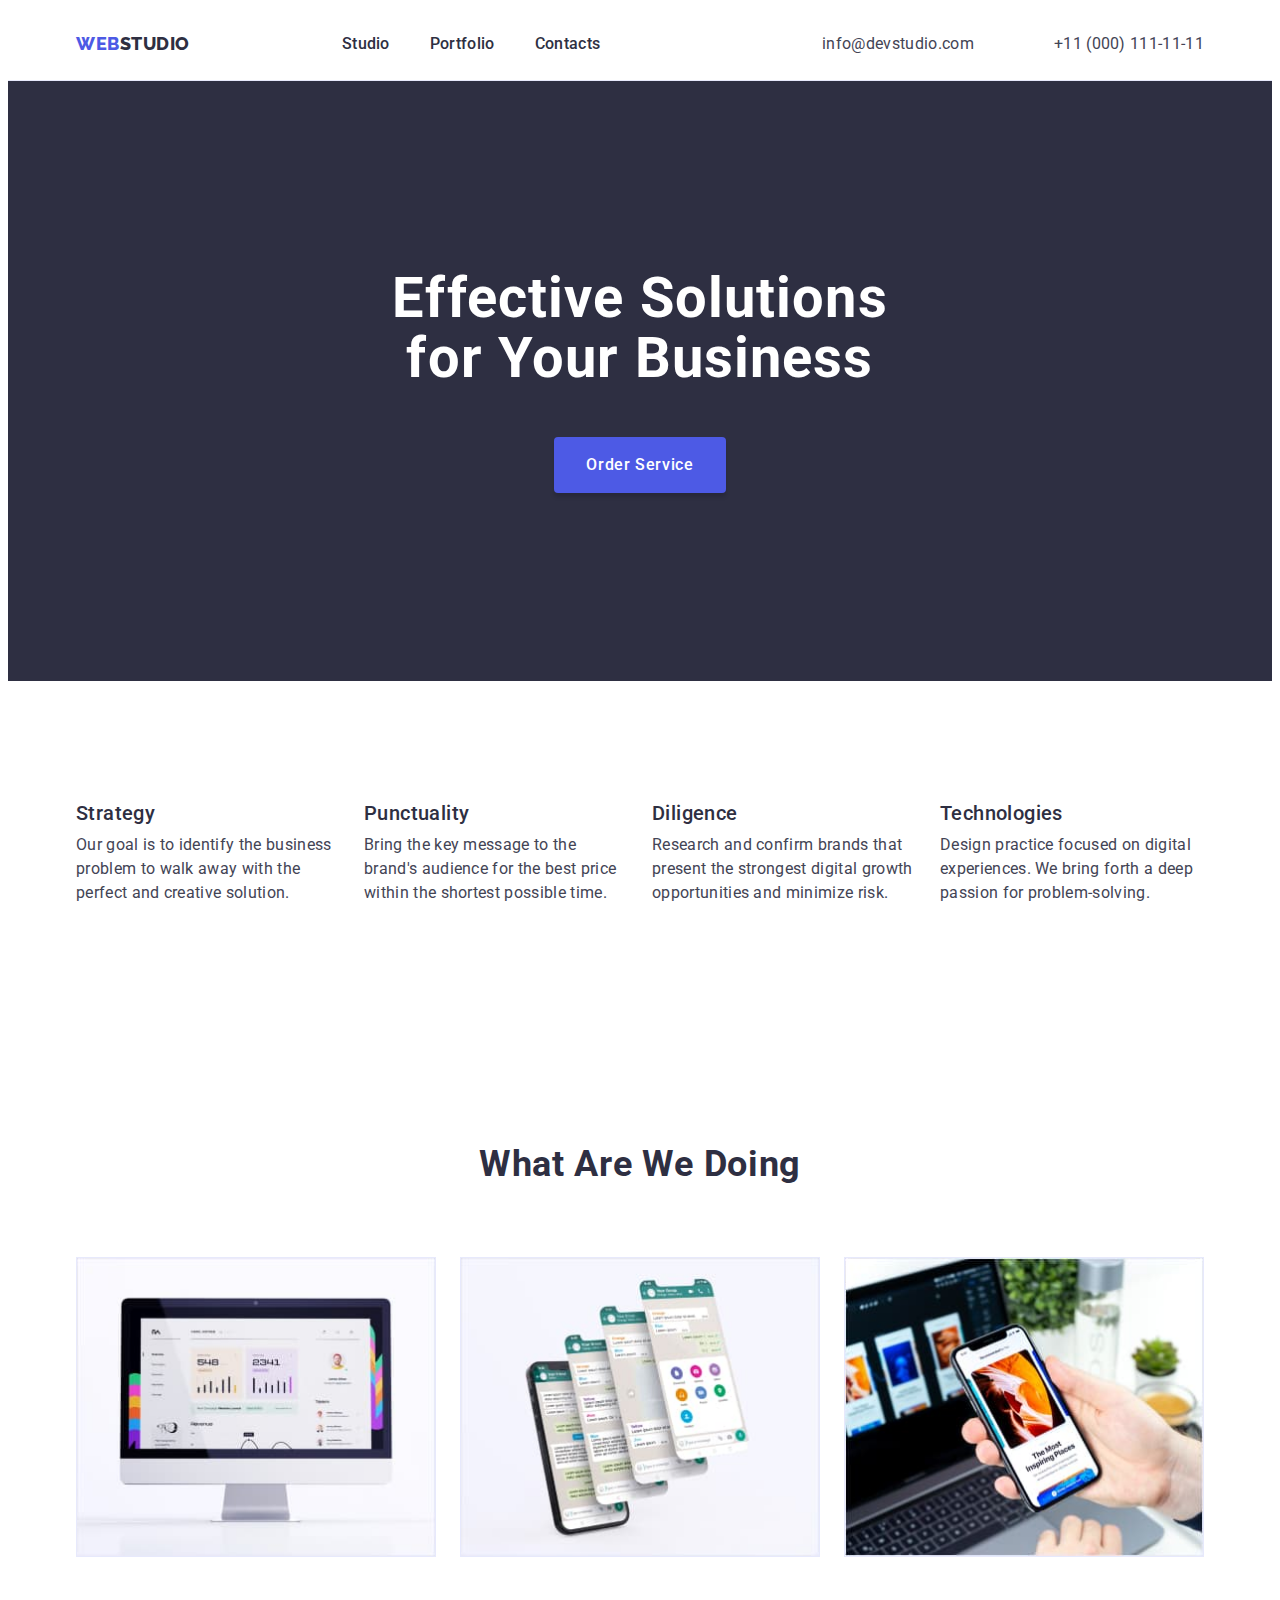
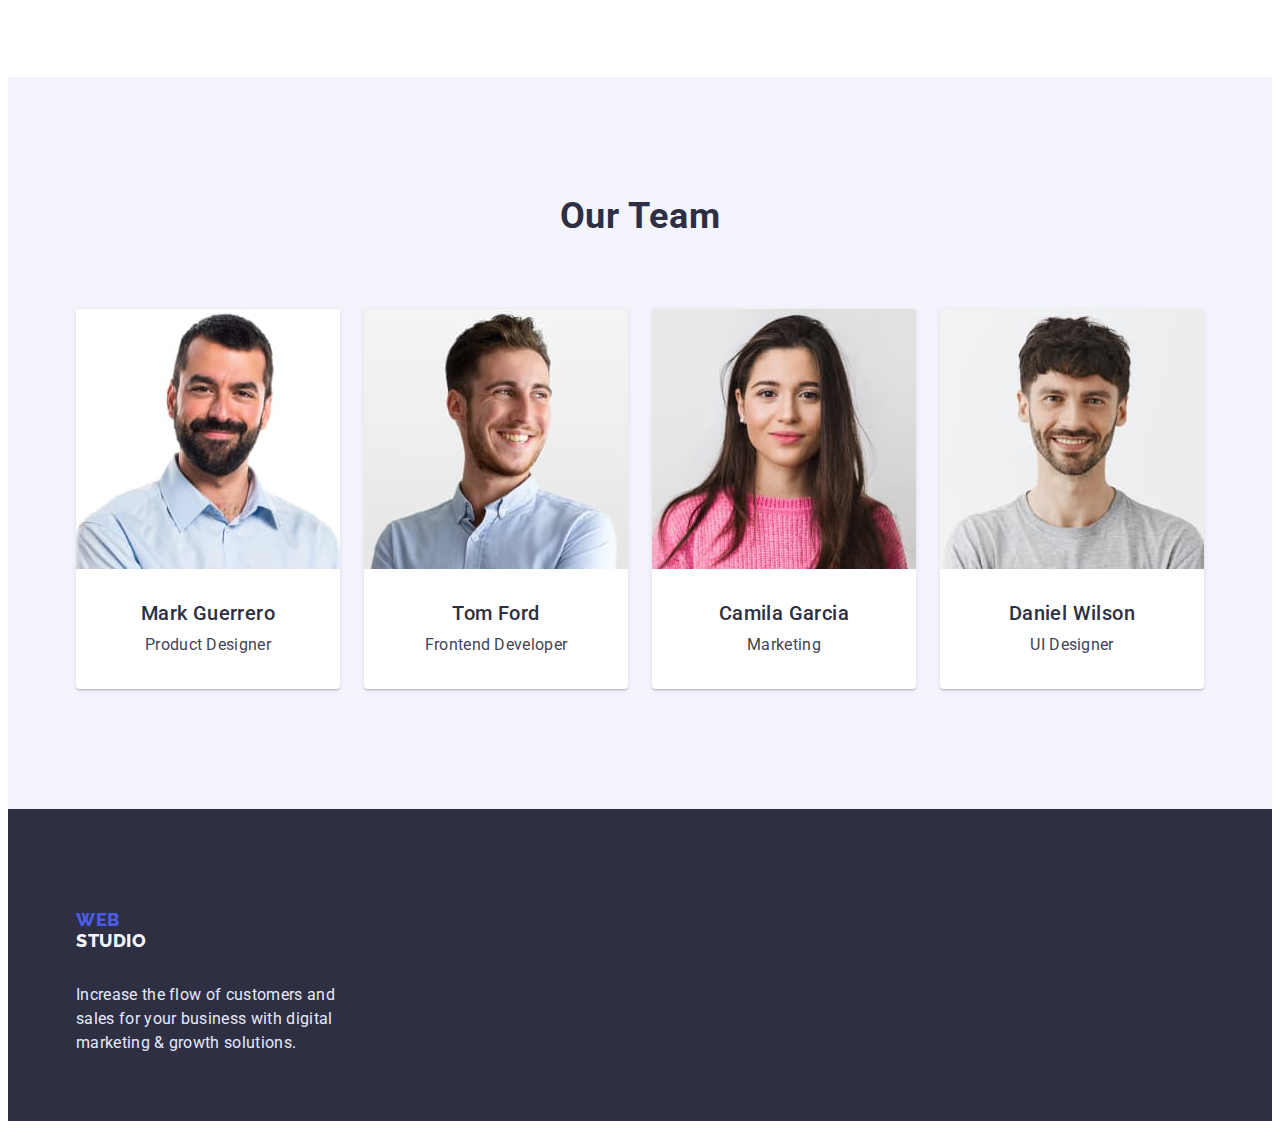
==== index.html @ e3ccdee2 "Add files via upload" ====
<!DOCTYPE html>
<html lang="en">
  <head>
    <meta charset="UTF-8" />
    <meta http-equiv="X-UA-Compatible" content="IE=edge" />
    <meta name="viewport" content="width=device-width, initial-scale=1.0" />
    <title>WebStudio</title>
    <link rel="preconnect" href="https://fonts.googleapis.com" />
    <link rel="preconnect" href="https://fonts.gstatic.com" crossorigin />
    <link
      href="https://fonts.googleapis.com/css2?family=Roboto:wght@400;500;600;700&display=swap"
      rel="stylesheet"
    />
    <link rel="preconnect" href="https://fonts.googleapis.com" />
    <link rel="preconnect" href="https://fonts.gstatic.com" crossorigin />
    <link
      href="https://fonts.googleapis.com/css2?family=Raleway:wght@800&family=Roboto:wght@400;500;700&display=swap"
      rel="stylesheet"
    />
    <link
      rel="stylesheet"
      href="https://cdnjs.cloudflare.com/ajax/libs/modern-normalize/1.1.0/modern-normalize.min.css"
      integrity="sha512-wpPYUAdjBVSE4KJnH1VR1HeZfpl1ub8YT/NKx4PuQ5NmX2tKuGu6U/JRp5y+Y8XG2tV+wKQpNHVUX03MfMFn9Q=="
      crossorigin="anonymous"
      referrerpolicy="no-referrer"
    />
    <link rel="stylesheet" href="./css/styles.css" />
  </head>

  <body>
    <!-- header -->
    <header class="header">
      <div class="container header-container">
        <nav class="header-navigation">
          <a class="logo link" href="./index.html"
            >WEB <span class="logo-up-studio">Studio</span>
          </a>
          <ul class="header-list list">
            <li class="header-nav-item">
              <a class="header-nav-link link" href="./index.html">Studio</a>
            </li>
            <li class="header-nav-item">
              <a class="header-nav-link link" href="./portfolio.html"
                >Portfolio</a
              >
            </li>
            <li class="header-nav-item">
              <a class="header-nav-link link" href="">Contacts</a>
            </li>
          </ul>
        </nav>

        <address class="header-address">
          <ul class="header-list list">
            <li class="header-adrs-item">
              <a class="header-adrs-link link" href="mailto:info@devstudio.com"
                >info@devstudio.com</a
              >
            </li>
            <li class="header-adrs-item">
              <a class="header-adrs-link link" href="tel:+110001111111"
                >+11 (000) 111-11-11</a
              >
            </li>
          </ul>
        </address>
      </div>
    </header>

    <main>
      <!-- hero image -->
      <section class="hero">
        <div class="container hero-container">
          <h1 class="hero-header">Effective Solutions for Your Business</h1>
          <button class="hero-button" type="button">Order Service</button>
        </div>
      </section>

      <!-- section 1 -->
      <section class="section" id="section-first">
        <div class="first-container container">
          <h2 hidden class="first-head">Section 1</h2>
          <ul class="first-list list">
            <li class="first-item">
              <h3 class="first-header">Strategy</h3>
              <p class="first-par">
                Our goal is to identify the business problem to walk away with
                the perfect and creative solution.
              </p>
            </li>
            <li class="first-item">
              <h3 class="first-header">Punctuality</h3>
              <p class="first-par">
                Bring the key message to the brand's audience for the best price
                within the shortest possible time.
              </p>
            </li>
            <li class="first-item">
              <h3 class="first-header">Diligence</h3>
              <p class="first-par">
                Research and confirm brands that present the strongest digital
                growth opportunities and minimize risk.
              </p>
            </li>
            <li class="first-item">
              <h3 class="first-header">Technologies</h3>
              <p class="first-par">
                Design practice focused on digital experiences. We bring forth a
                deep passion for problem-solving.
              </p>
            </li>
          </ul>
        </div>
      </section>

      <!-- section 2 -->
      <section class="section" id="section-second">
        <div class="container">
          <h2 class="second-head">What are we doing</h2>
          <ul class="second-list list">
            <li class="second-item">
              <img
                class="second-img"
                src="./images/image-3.jpg"
                alt="img-1"
                width="360"
                height="300"
              />
            </li>
            <li class="second-item">
              <img
                class="second-img"
                src="./images/image-2.jpg"
                alt="img-2"
                width="360"
                height="300"
              />
            </li>
            <li class="second-item">
              <img
                class="second-img"
                src="./images/image-1.jpg"
                alt="img-3"
                width="360"
                height="300"
              />
            </li>
          </ul>
        </div>
      </section>

      <!-- section 3 -->
      <section class="section" id="section-third">
        <div class="container">
          <h2 class="third-head">Our Team</h2>
          <ul class="third-list list">
            <li class="third-item">
              <img
                class="third-img"
                src="./images/img-4.jpg"
                alt="Mark Guerrero. Product Designer"
                width="264"
                height="260"
              />
              <div class="third-text">
                <h3 class="third-header">Mark Guerrero</h3>
                <p class="third-par">Product Designer</p>
              </div>
            </li>

            <li class="third-item">
              <img
                class="third-img"
                src="./images/img-3.jpg"
                alt="Tom Ford. Frontend Developer"
                width="264"
                height="260"
              />
              <div class="third-text">
                <h3 class="third-header">Tom Ford</h3>
                <p class="third-par">Frontend Developer</p>
              </div>
            </li>

            <li class="third-item">
              <img
                class="third-img"
                src="./images/img-2.jpg"
                alt="Camila Garcia. Marketing"
                width="264"
                height="260"
              />
              <div class="third-text">
                <h3 class="third-header">Camila Garcia</h3>
                <p class="third-par">Marketing</p>
              </div>
            </li>

            <li class="third-item">
              <img
                class="third-img"
                src="./images/img-1.jpg"
                alt="Daniel Wilson. UI Designer"
                width="264"
                height="260"
              />
              <div class="third-text">
                <h3 class="third-header">Daniel Wilson</h3>
                <p class="third-par">UI Designer</p>
              </div>
            </li>
          </ul>
        </div>
      </section>
    </main>

    <!-- footer -->
    <footer class="footer">
      <div class="footer-div container">
        <a class="logo link footer-logo" href="./index.html"
          >WEB <span class="logo-down-studio">Studio</span>
        </a>
        <p class="footer-par">
          Increase the flow of customers and sales for your business with
          digital marketing & growth solutions.
        </p>
      </div>
    </footer>
  </body>
</html>
---- css/styles.css ----
* {
  box-sizing: border-box;
}

:root {
}

p,
h1,
h2,
h3,
h4,
h5,
h6 {
  margin: 0;
}

ul {
  margin: 0;
  padding-left: 0;
}

button {
  cursor: pointer;
}

address {
  font-style: normal;
}

img {
  display: block;
}

body {
  font-family: "Roboto", sans-serif;
  color: #434455;
  background-color: #ffffff;
}

.container {
  width: 1158px;
  padding-left: 15px;
  padding-right: 15px;
  margin: 0 auto;
}

.section {
  padding-top: 120px;
  padding-bottom: 120px;
}

/* Studio */
/* -------------HEADER------------- */

.header {
  display: flex;
  border-bottom: 1px solid #e7e9fc;
}

.header-navigation {
  display: flex;
  align-items: center;
  margin-right: auto;
}

.header-container {
  display: flex;
  align-items: center;
}

.logo {
  font-family: "Raleway", sans-serif;
  font-style: normal;
  font-weight: 800;
  font-size: 18px;
  line-height: 1.17;
  display: flex;
  align-items: center;
  letter-spacing: 0.03em;
  text-transform: uppercase;
  color: #4d5ae5;
  margin-right: 76px;
}

.logo-up-studio {
  font-family: "Raleway", sans-serif;
  font-style: normal;
  font-weight: 800;
  font-size: 18px;
  line-height: 1.17;
  display: flex;
  align-items: center;
  letter-spacing: 0.03em;
  text-transform: uppercase;
  color: #2e2f42;
  margin-right: 76px;
}

.header-list {
  height: 72px;
  gap: 40px;
  display: flex;
  align-items: center;
}

.list {
  list-style: none;
}

.link {
  text-decoration: none;
}

.header-nav-link {
  font-style: normal;
  font-weight: 500;
  font-size: 16px;
  line-height: 1.5;
  letter-spacing: 0.02em;
  color: #2e2f42;
  padding: 24px 0;
}

.header-nav-link:is(:hover, :focus) {
  font-style: normal;
  font-weight: 500;
  font-size: 16px;
  line-height: 1.5;
  letter-spacing: 0.02em;
  color: #404bbf;
}

.header-address {
  font-style: normal;
}

.header-adrs-item {
  margin-right: 40px;
}

.header-adrs-item:last-child {
  margin-right: 0;
}

.header-adrs-link {
  font-style: normal;
  font-weight: 400;
  font-size: 16px;
  line-height: 1.5;
  letter-spacing: 0.02em;
  color: #434455;
}

.header-adrs-link:is(:hover, :focus) {
  font-style: normal;
  font-weight: 400;
  font-size: 16px;
  line-height: 1.5;
  letter-spacing: 0.02em;
  color: #404bbf;
}

/* -----------HERO------------- */

.hero {
  padding: 188px 0;
  background: #2e2f42;
}

.hero-container {
  display: flex;
  flex-direction: column;
  align-items: center;
}

.hero-header {
  font-style: normal;
  max-width: 496px;
  font-size: 56px;
  line-height: 1.07;
  text-align: center;
  letter-spacing: 0.02em;
  color: #ffffff;
  /* margin-bottom: 48px; */
  padding-bottom: 48px;
  /* padding-left: 316px;
  padding-right: 316px; */
}

.hero-button {
  font-family: inherit;
  font-weight: 500;
  font-size: 16px;
  line-height: 1.5;
  min-width: 169px;
  height: 56px;
  padding: 16px 32px;
  margin-left: 478px;
  margin-right: 478px;
  letter-spacing: 0.04em;
  color: #ffffff;
  background: #4d5ae5;
  box-shadow: 0px 4px 4px rgba(0, 0, 0, 0.15);
  border: none;
  border-radius: 4px;
  cursor: pointer;
  display: block;
}

.hero-button:is(:hover, :focus) {
  background-color: #404bbf;
}

/* -----------SECTION 1------------- */

#section-first {
  padding-bottom: 0;
  padding: 120px 0;
}

.first-list {
  display: flex;
  gap: 24px;
}

.first-header {
  font-style: normal;
  font-weight: 500;
  font-size: 20px;
  line-height: 1.2;
  letter-spacing: 0.02em;
  color: #2e2f42;
  margin-bottom: 8px;
}

.first-par {
  width: 264px;
  font-size: 16px;
  line-height: 1.5;
  letter-spacing: 0.02em;
  color: #434455;
}

/* -----------SECTION 2------------- */

#section-second {
  padding-bottom: 120;
}

.second-head {
  font-style: normal;
  font-size: 36px;
  line-height: 1.11;
  text-align: center;
  letter-spacing: 0.02em;
  text-transform: capitalize;
  color: #2e2f42;
  margin-bottom: 72px;
}

.second-list {
  display: flex;
  gap: 24px;
}

.second-item {
  width: calc((100% - 48px) / 3);
}

.second-img {
  padding: 0px;
  border: 1px solid #e7e9fc;
}

/* -----------SECTION 3------------- */

#section-third {
  background: #f4f4fd;
  padding-top: 120px;
}

.third-list {
  display: flex;
  gap: 24px;
}

.third-head {
  font-style: normal;
  font-size: 36px;
  line-height: 1.11;
  text-align: center;
  letter-spacing: 0.02em;
  text-transform: capitalize;
  color: #2e2f42;
  margin-bottom: 72px;
}

.third-item {
  width: calc((100% - 72px) / 4);
  background-color: #ffffff;
  display: flex;
  flex-direction: column;
  align-items: center;
  box-shadow: 0px 1px 6px rgba(46, 47, 66, 0.08),
    0px 1px 1px rgba(46, 47, 66, 0.16), 0px 2px 1px rgba(46, 47, 66, 0.08);
  border-radius: 0px 0px 4px 4px;
}

.third-text {
  width: 232px;
  padding: 32px 16px;
  display: flex;
  flex-direction: column;
}

.third-header {
  font-style: normal;
  font-weight: 500;
  font-size: 20px;
  line-height: 1.2;
  text-align: center;
  letter-spacing: 0.02em;
  color: #2e2f42;
  margin-bottom: 8px;
}

.third-par {
  font-size: 16px;
  line-height: 1.5;
  text-align: center;
  letter-spacing: 0.02em;
  color: #434455;
}

/* -----------FOOTER------------- */

.footer {
  background: #2e2f42;
  height: 312px;
  padding: 100px 0;
  margin: 0 auto;
}

.footer-div {
  height: 112px;
}

.footer-logo {
  display: inline-block;
  margin-bottom: 16px;
}

.logo-down-studio {
  font-family: "Raleway", sans-serif;
  font-style: normal;
  font-weight: 800;
  font-size: 18px;
  line-height: 1.17;
  display: flex;
  align-items: center;
  letter-spacing: 0.03em;
  text-transform: uppercase;
  color: #f4f4fd;
}

.footer-par {
  max-width: 264px;
  font-size: 16px;
  line-height: 1.5;
  letter-spacing: 0.02em;
  color: #e7e9fc;
  margin-top: 16px;
}

/* Portfolio */
/* -----------FILTER------------- */

.filter {
  padding: 96px 0 120px;
}

.filter-list {
  display: flex;
  flex-direction: row;
  margin-bottom: 72px;
  justify-content: center;
  gap: 24px;
}

.filter-item {
  font-family: "Roboto", sans-serif;
  font-style: normal;
  font-weight: 500;
  font-size: 16px;
  line-height: 1.5;
  display: flex;
  align-items: center;
  text-align: center;
  letter-spacing: 0.04em;
  background: #f4f4fd;
  color: #4d5ae5;
  border: 1px solid #e7e9fc;
  border-radius: 4px;
  padding: 12px 24px;
}

.filter-item:is(:hover, :focus) {
  font-family: "Roboto", sans-serif;
  font-style: normal;
  font-weight: 500;
  font-size: 16px;
  line-height: 1.5;
  display: flex;
  align-items: center;
  text-align: center;
  letter-spacing: 0.04em;
  background-color: #404bbf;
  color: #ffffff;
  cursor: pointer;
  border: 1px solid transparent;
}

/* -----------PROJECTS------------- */

.project-list {
  display: flex;
  flex-wrap: wrap;
  margin-top: 72px;
  column-gap: 24px;
  row-gap: 48px;
}

.project-item {
  width: calc((100% - 48px) / 3);
}

.project-div {
  padding: 32px 16px;
  border: 1px solid #e7e9fc;
  border-top: none;
}

.project-head {
  font-style: normal;
  font-weight: 500;
  font-size: 20px;
  line-height: 1.2;
  letter-spacing: 0.02em;
  color: #2e2f42;
  margin-top: 32px;
  margin-bottom: 8px;
}

.project-text {
  font-size: 16px;
  line-height: 1.5;
  letter-spacing: 0.02em;
  color: #434455;
  margin-bottom: 64px;
}

/* пример смены цвета при наведении на елемент
.header-link:hover{
    color: blue;
} 
пример смены цвета при зажимании елемента
.header-link:focus{
    color: blue;
}
это же, но компактнее
.header-link:is(:hover, :focus) {
    color: blue;

У рядкових і рядково-блокових елементів є 
правий або, у разі зображень, нижній проміжок. 
Це не margin або padding, а буквально порожнє 
місце - особливість того, як браузер розташовує 
рядковий контент в рядку.

Проміжок рядкових елементів
Величина цього проміжку визначається розміром 
тексту найближчого предка з явно встановленим 
значенням або, якщо такий предок відсутній, 
використовується розмір шрифту браузера за 
замовчуванням - 16px. Тому у кнопок, посилань, 
спанів, полів введення та інших рядкових 
елементів за замовчуванням буде проміжок 
4px - 1/4 розміру шрифту найближчого предка.
*/
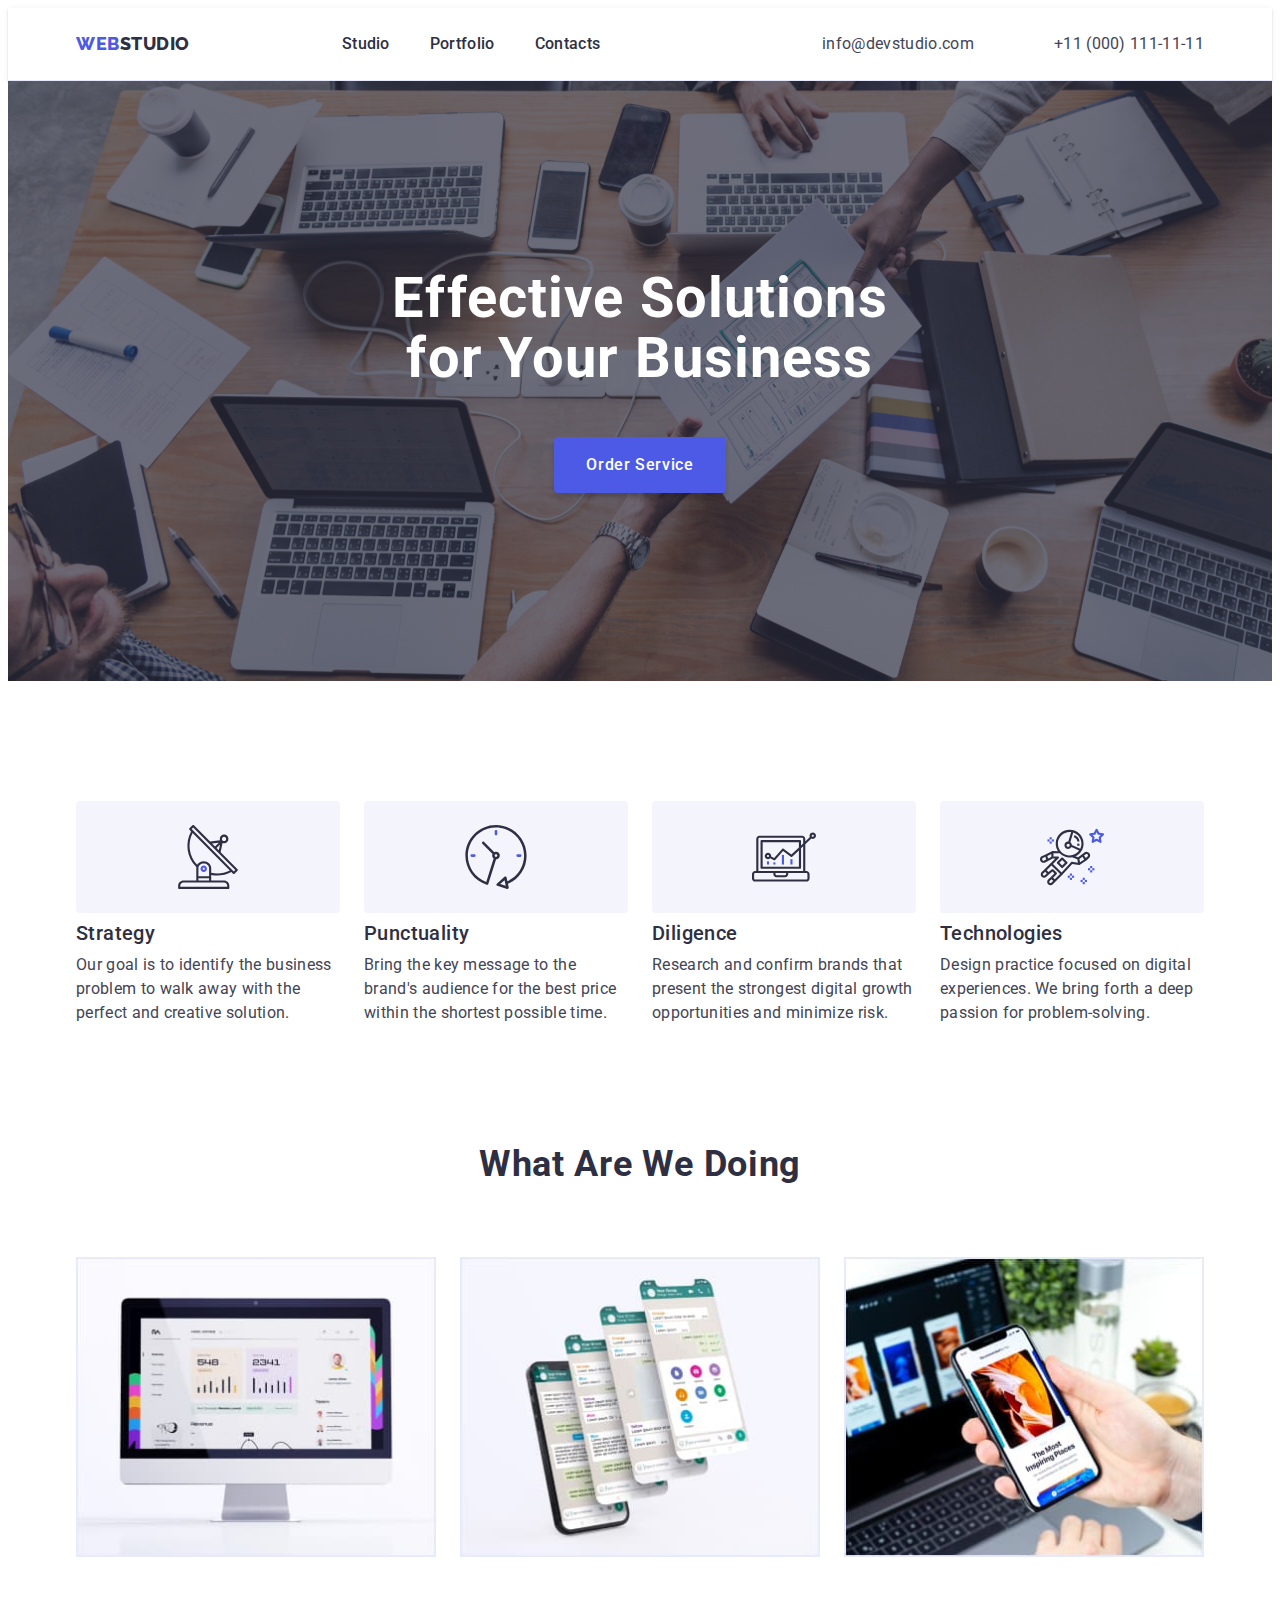
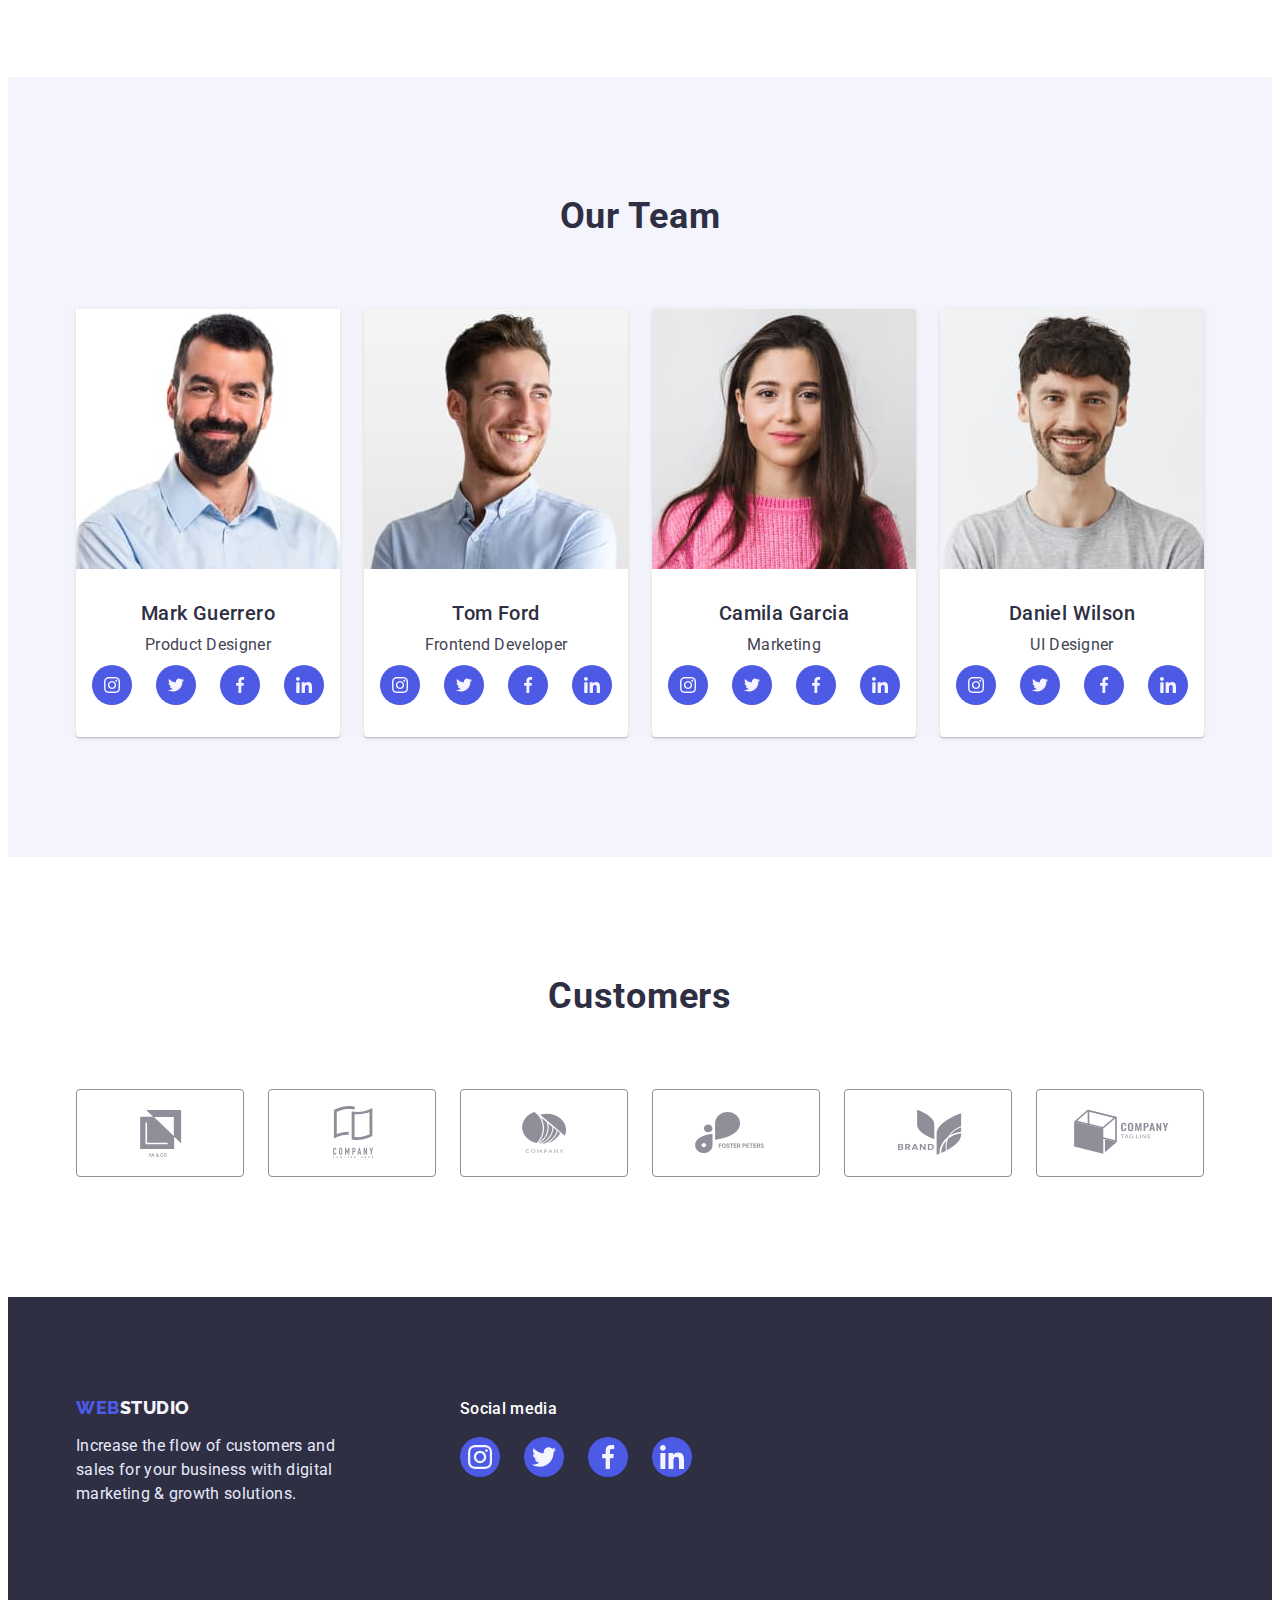
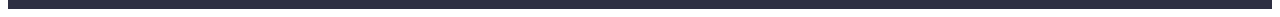
==== commit c1290914: "add icons, update html and css files" ====
--- a/index.html
+++ b/index.html
@@ -69,7 +69,7 @@
 
     <main>
       <!-- hero image -->
-      <section class="hero">
+      <section class="hero hero-dark-bg">
         <div class="container hero-container">
           <h1 class="hero-header">Effective Solutions for Your Business</h1>
           <button class="hero-button" type="button">Order Service</button>
@@ -82,6 +82,7 @@
           <h2 hidden class="first-head">Section 1</h2>
           <ul class="first-list list">
             <li class="first-item">
+              <div class="first-svg svg-item"></div>
               <h3 class="first-header">Strategy</h3>
               <p class="first-par">
                 Our goal is to identify the business problem to walk away with
@@ -89,6 +90,7 @@
               </p>
             </li>
             <li class="first-item">
+              <div class="second-svg svg-item"></div>
               <h3 class="first-header">Punctuality</h3>
               <p class="first-par">
                 Bring the key message to the brand's audience for the best price
@@ -96,6 +98,7 @@
               </p>
             </li>
             <li class="first-item">
+              <div class="third-svg svg-item"></div>
               <h3 class="first-header">Diligence</h3>
               <p class="first-par">
                 Research and confirm brands that present the strongest digital
@@ -103,6 +106,7 @@
               </p>
             </li>
             <li class="first-item">
+              <div class="fourth-svg svg-item"></div>
               <h3 class="first-header">Technologies</h3>
               <p class="first-par">
                 Design practice focused on digital experiences. We bring forth a
@@ -165,6 +169,44 @@
               <div class="third-text">
                 <h3 class="third-header">Mark Guerrero</h3>
                 <p class="third-par">Product Designer</p>
+                <ul class="social-list list">
+                  <li class="social-list-item">
+                    <a href="#" class="social-list-link icon-instagram">
+                      <svg class="social-list-icon">
+                        <use
+                          href="./images/icons/sprite.svg#icon-instagram-2"
+                        ></use>
+                      </svg>
+                    </a>
+                  </li>
+                  <li class="social-list-item">
+                    <a href="#" class="social-list-link icon-twitter">
+                      <svg class="social-list-icon">
+                        <use
+                          href="./images/icons/sprite.svg#icon-twitter-1"
+                        ></use>
+                      </svg>
+                    </a>
+                  </li>
+                  <li class="social-list-item">
+                    <a href="#" class="social-list-link icon-facebook">
+                      <svg class="social-list-icon">
+                        <use
+                          href="./images/icons/sprite.svg#icon-facebook-1"
+                        ></use>
+                      </svg>
+                    </a>
+                  </li>
+                  <li class="social-list-item">
+                    <a href="#" class="social-list-link icon-linkedin">
+                      <svg class="social-list-icon">
+                        <use
+                          href="./images/icons/sprite.svg#icon-linkedin-1"
+                        ></use>
+                      </svg>
+                    </a>
+                  </li>
+                </ul>
               </div>
             </li>
 
@@ -179,6 +221,44 @@
               <div class="third-text">
                 <h3 class="third-header">Tom Ford</h3>
                 <p class="third-par">Frontend Developer</p>
+                <ul class="social-list list">
+                  <li class="social-list-item">
+                    <a href="#" class="social-list-link icon-instagram">
+                      <svg class="social-list-icon">
+                        <use
+                          href="./images/icons/sprite.svg#icon-instagram-2"
+                        ></use>
+                      </svg>
+                    </a>
+                  </li>
+                  <li class="social-list-item">
+                    <a href="#" class="social-list-link icon-twitter">
+                      <svg class="social-list-icon">
+                        <use
+                          href="./images/icons/sprite.svg#icon-twitter-1"
+                        ></use>
+                      </svg>
+                    </a>
+                  </li>
+                  <li class="social-list-item">
+                    <a href="#" class="social-list-link icon-facebook">
+                      <svg class="social-list-icon">
+                        <use
+                          href="./images/icons/sprite.svg#icon-facebook-1"
+                        ></use>
+                      </svg>
+                    </a>
+                  </li>
+                  <li class="social-list-item">
+                    <a href="#" class="social-list-link icon-linkedin">
+                      <svg class="social-list-icon">
+                        <use
+                          href="./images/icons/sprite.svg#icon-linkedin-1"
+                        ></use>
+                      </svg>
+                    </a>
+                  </li>
+                </ul>
               </div>
             </li>
 
@@ -193,6 +273,44 @@
               <div class="third-text">
                 <h3 class="third-header">Camila Garcia</h3>
                 <p class="third-par">Marketing</p>
+                <ul class="social-list list">
+                  <li class="social-list-item">
+                    <a href="#" class="social-list-link icon-instagram">
+                      <svg class="social-list-icon">
+                        <use
+                          href="./images/icons/sprite.svg#icon-instagram-2"
+                        ></use>
+                      </svg>
+                    </a>
+                  </li>
+                  <li class="social-list-item">
+                    <a href="#" class="social-list-link icon-twitter">
+                      <svg class="social-list-icon">
+                        <use
+                          href="./images/icons/sprite.svg#icon-twitter-1"
+                        ></use>
+                      </svg>
+                    </a>
+                  </li>
+                  <li class="social-list-item">
+                    <a href="#" class="social-list-link icon-facebook">
+                      <svg class="social-list-icon">
+                        <use
+                          href="./images/icons/sprite.svg#icon-facebook-1"
+                        ></use>
+                      </svg>
+                    </a>
+                  </li>
+                  <li class="social-list-item">
+                    <a href="#" class="social-list-link icon-linkedin">
+                      <svg class="social-list-icon">
+                        <use
+                          href="./images/icons/sprite.svg#icon-linkedin-1"
+                        ></use>
+                      </svg>
+                    </a>
+                  </li>
+                </ul>
               </div>
             </li>
 
@@ -207,7 +325,114 @@
               <div class="third-text">
                 <h3 class="third-header">Daniel Wilson</h3>
                 <p class="third-par">UI Designer</p>
+                <ul class="social-list list">
+                  <li class="social-list-item">
+                    <a href="#" class="social-list-link icon-instagram">
+                      <svg class="social-list-icon">
+                        <use
+                          href="./images/icons/sprite.svg#icon-instagram-2"
+                        ></use>
+                      </svg>
+                    </a>
+                  </li>
+                  <li class="social-list-item">
+                    <a href="#" class="social-list-link icon-twitter">
+                      <svg class="social-list-icon">
+                        <use
+                          href="./images/icons/sprite.svg#icon-twitter-1"
+                        ></use>
+                      </svg>
+                    </a>
+                  </li>
+                  <li class="social-list-item">
+                    <a href="#" class="social-list-link icon-facebook">
+                      <svg class="social-list-icon">
+                        <use
+                          href="./images/icons/sprite.svg#icon-facebook-1"
+                        ></use>
+                      </svg>
+                    </a>
+                  </li>
+                  <li class="social-list-item">
+                    <a href="#" class="social-list-link icon-linkedin">
+                      <svg class="social-list-icon">
+                        <use
+                          href="./images/icons/sprite.svg#icon-linkedin-1"
+                        ></use>
+                      </svg>
+                    </a>
+                  </li>
+                </ul>
               </div>
+            </li>
+          </ul>
+        </div>
+      </section>
+
+      <!-- section 4 -->
+      <section class="section" id="section-fourth">
+        <div class="container">
+          <h2 class="fourth-head">Customers</h2>
+          <ul class="fourth-list list">
+            <li class="fourth-item">
+              <a href="#" class="fourth-link link">
+                <svg class="fourth-svgs">
+                  <use
+                    class="fourth-logo"
+                    href="./images/icons/sprite2.svg#icon-Client-1"
+                  ></use>
+                </svg>
+              </a>
+            </li>
+            <li class="fourth-item">
+              <a href="#" class="fourth-link link">
+                <svg class="fourth-svgs">
+                  <use
+                    class="fourth-logo"
+                    href="./images/icons/sprite2.svg#icon-Client-2"
+                  ></use>
+                </svg>
+              </a>
+            </li>
+            <li class="fourth-item">
+              <a href="#" class="fourth-link link">
+                <svg class="fourth-svgs">
+                  <use
+                    class="fourth-logo"
+                    href="./images/icons/sprite2.svg#icon-Client-3"
+                  ></use>
+                </svg>
+              </a>
+            </li>
+            <li class="fourth-item">
+              <a href="#" class="fourth-link link">
+                <svg class="fourth-svgs">
+                  <use
+                    class="fourth-logo"
+                    href="./images/icons/sprite2.svg#icon-Client-4"
+                  ></use>
+                </svg>
+              </a>
+            </li>
+            <li class="fourth-item">
+              <a href="#" class="fourth-link link">
+                <svg class="fourth-svgs">
+                  <use
+                    class="fourth-logo"
+                    href="./images/icons/sprite2.svg#icon-Client-5"
+                  ></use>
+                </svg>
+              </a>
+            </li>
+            <li class="fourth-item">
+              <a href="#" class="fourth-link link">
+                <svg class="fourth-svgs">
+                  <use
+                    class="fourth-logo"
+                    href="./images/icons/sprite2.svg#icon-Client-6"
+                  ></use>
+                </svg>
+              </a>
             </li>
           </ul>
         </div>
@@ -216,14 +441,50 @@
 
     <!-- footer -->
     <footer class="footer">
-      <div class="footer-div container">
-        <a class="logo link footer-logo" href="./index.html"
-          >WEB <span class="logo-down-studio">Studio</span>
-        </a>
-        <p class="footer-par">
-          Increase the flow of customers and sales for your business with
-          digital marketing & growth solutions.
-        </p>
+      <div class="footer-container container">
+        <div class="footer-div">
+          <a class="logo link footer-logo" href="./index.html"
+            >WEB <span class="logo-down-studio">Studio</span>
+          </a>
+          <p class="footer-par">
+            Increase the flow of customers and sales for your business with
+            digital marketing & growth solutions.
+          </p>
+        </div>
+
+        <div class="footer-soc">
+          <p class="soc-text">Social media</p>
+          <ul class="social-list list">
+            <li class="social-list-item">
+              <a href="#" class="footer-social-link icon-instagram">
+                <svg class="footer-social-icon">
+                  <use href="./images/icons/sprite.svg#icon-instagram-2"></use>
+                </svg>
+              </a>
+            </li>
+            <li class="social-list-item">
+              <a href="#" class="footer-social-link icon-twitter">
+                <svg class="footer-social-icon">
+                  <use href="./images/icons/sprite.svg#icon-twitter-1"></use>
+                </svg>
+              </a>
+            </li>
+            <li class="social-list-item">
+              <a href="#" class="footer-social-link icon-facebook">
+                <svg class="footer-social-icon">
+                  <use href="./images/icons/sprite.svg#icon-facebook-1"></use>
+                </svg>
+              </a>
+            </li>
+            <li class="social-list-item">
+              <a href="#" class="footer-social-link icon-linkedin">
+                <svg class="footer-social-icon">
+                  <use href="./images/icons/sprite.svg#icon-linkedin-1"></use>
+                </svg>
+              </a>
+            </li>
+          </ul>
+        </div>
       </div>
     </footer>
   </body>
--- a/css/styles.css
+++ b/css/styles.css
@@ -56,6 +56,8 @@
 .header {
   display: flex;
   border-bottom: 1px solid #e7e9fc;
+  box-shadow: 0px 2px 1px rgba(46, 47, 66, 0.08),
+    0px 1px 1px rgba(46, 47, 66, 0.16), 0px 1px 6px rgba(46, 47, 66, 0.08);
 }
 
 .header-navigation {
@@ -165,8 +167,17 @@
 
 .hero {
   padding: 188px 0;
-  background: #2e2f42;
-}
+  background-image: linear-gradient(
+      rgba(46, 47, 66, 0.7),
+      rgba(46, 47, 66, 0.7)
+    ),
+    url("../images/people-office\ 1.jpg");
+  background-size: cover;
+}
+
+/* .hero-dark-bg {
+  background-image: ;
+} */
 
 .hero-container {
   display: flex;
@@ -215,8 +226,44 @@
 /* -----------SECTION 1------------- */
 
 #section-first {
+  padding-top: 120px;
   padding-bottom: 0;
-  padding: 120px 0;
+}
+
+.svg-item {
+  width: 264px;
+  height: 112px;
+  background: #f4f4fd;
+  border-radius: 4px;
+  margin-bottom: 8px;
+}
+
+.first-svg {
+  background-image: url("../images/antenna\ 1.svg");
+  background-repeat: no-repeat;
+  background-position: center center;
+  background-size: 64px 64px;
+}
+
+.second-svg {
+  background-image: url("../images/clock\ 1.svg");
+  background-repeat: no-repeat;
+  background-position: center center;
+  background-size: 64px 64px;
+}
+
+.third-svg {
+  background-image: url("../images/diagram\ 1.svg");
+  background-repeat: no-repeat;
+  background-position: center center;
+  background-size: 64px 64px;
+}
+
+.fourth-svg {
+  background-image: url("../images/astronaut\ 1.svg");
+  background-repeat: no-repeat;
+  background-position: center center;
+  background-size: 64px 64px;
 }
 
 .first-list {
@@ -308,7 +355,7 @@
 }
 
 .third-text {
-  width: 232px;
+  min-width: 232px;
   padding: 32px 16px;
   display: flex;
   flex-direction: column;
@@ -331,6 +378,69 @@
   text-align: center;
   letter-spacing: 0.02em;
   color: #434455;
+  margin-bottom: 8px;
+}
+
+.social-list {
+  height: 40px;
+  display: flex;
+  align-items: center;
+  gap: 24px;
+}
+
+.social-list-link {
+  width: 40px;
+  height: 40px;
+  background: #4d5ae5;
+  padding: 12px;
+  border-radius: 50%;
+  display: inline-block;
+}
+
+.social-list-icon {
+  width: 16px;
+  height: 16px;
+  color: #f4f4fd;
+}
+
+/* ----------SECTION 4----------- */
+
+.fourth-head {
+  font-style: normal;
+  font-size: 36px;
+  line-height: 1.11;
+  text-align: center;
+  letter-spacing: 0.02em;
+  text-transform: capitalize;
+  color: #2e2f42;
+  margin-bottom: 72px;
+}
+
+.fourth-list {
+  display: flex;
+  align-items: center;
+  gap: 24px;
+}
+
+.fourth-item {
+  width: 168px;
+  height: 88px;
+  border: 1px solid #8e8f99;
+  border-radius: 4px;
+  display: flex;
+  justify-content: center;
+  align-items: center;
+}
+
+.fourth-svgs {
+  width: 168px;
+  max-height: 88px;
+}
+
+.fourth-logo {
+  max-width: 104px;
+  min-height: 56px;
+  padding: 16px 32px;
 }
 
 /* -----------FOOTER------------- */
@@ -342,12 +452,15 @@
   margin: 0 auto;
 }
 
+.footer-container {
+  display: flex;
+}
+
 .footer-div {
   height: 112px;
 }
 
 .footer-logo {
-  display: inline-block;
   margin-bottom: 16px;
 }
 
@@ -371,6 +484,36 @@
   letter-spacing: 0.02em;
   color: #e7e9fc;
   margin-top: 16px;
+}
+
+.footer-soc {
+  margin-left: 120px;
+}
+
+.soc-text {
+  font-style: normal;
+  font-weight: 500;
+  font-size: 16px;
+  line-height: 1.5;
+  letter-spacing: 0.02em;
+  color: #ffffff;
+  margin-bottom: 16px;
+}
+
+.footer-social-link {
+  width: 40px;
+  height: 40px;
+  display: flex;
+  align-content: center;
+  background: #4d5ae5;
+  padding: 8px;
+  border-radius: 50%;
+  display: inline-block;
+}
+
+.footer-social-icon {
+  width: 24px;
+  height: 24px;
 }
 
 /* Portfolio */
@@ -435,6 +578,15 @@
   width: calc((100% - 48px) / 3);
 }
 
+.project-link {
+}
+
+.project-item:is(:hover, :focus) {
+  border: 1px solid #f4f4fd;
+  box-shadow: 0px 1px 6px rgba(46, 47, 66, 0.08),
+    0px 1px 1px rgba(46, 47, 66, 0.16), 0px 2px 1px rgba(46, 47, 66, 0.08);
+}
+
 .project-div {
   padding: 32px 16px;
   border: 1px solid #e7e9fc;
@@ -448,7 +600,6 @@
   line-height: 1.2;
   letter-spacing: 0.02em;
   color: #2e2f42;
-  margin-top: 32px;
   margin-bottom: 8px;
 }
 
@@ -457,7 +608,6 @@
   line-height: 1.5;
   letter-spacing: 0.02em;
   color: #434455;
-  margin-bottom: 64px;
 }
 
 /* пример смены цвета при наведении на елемент
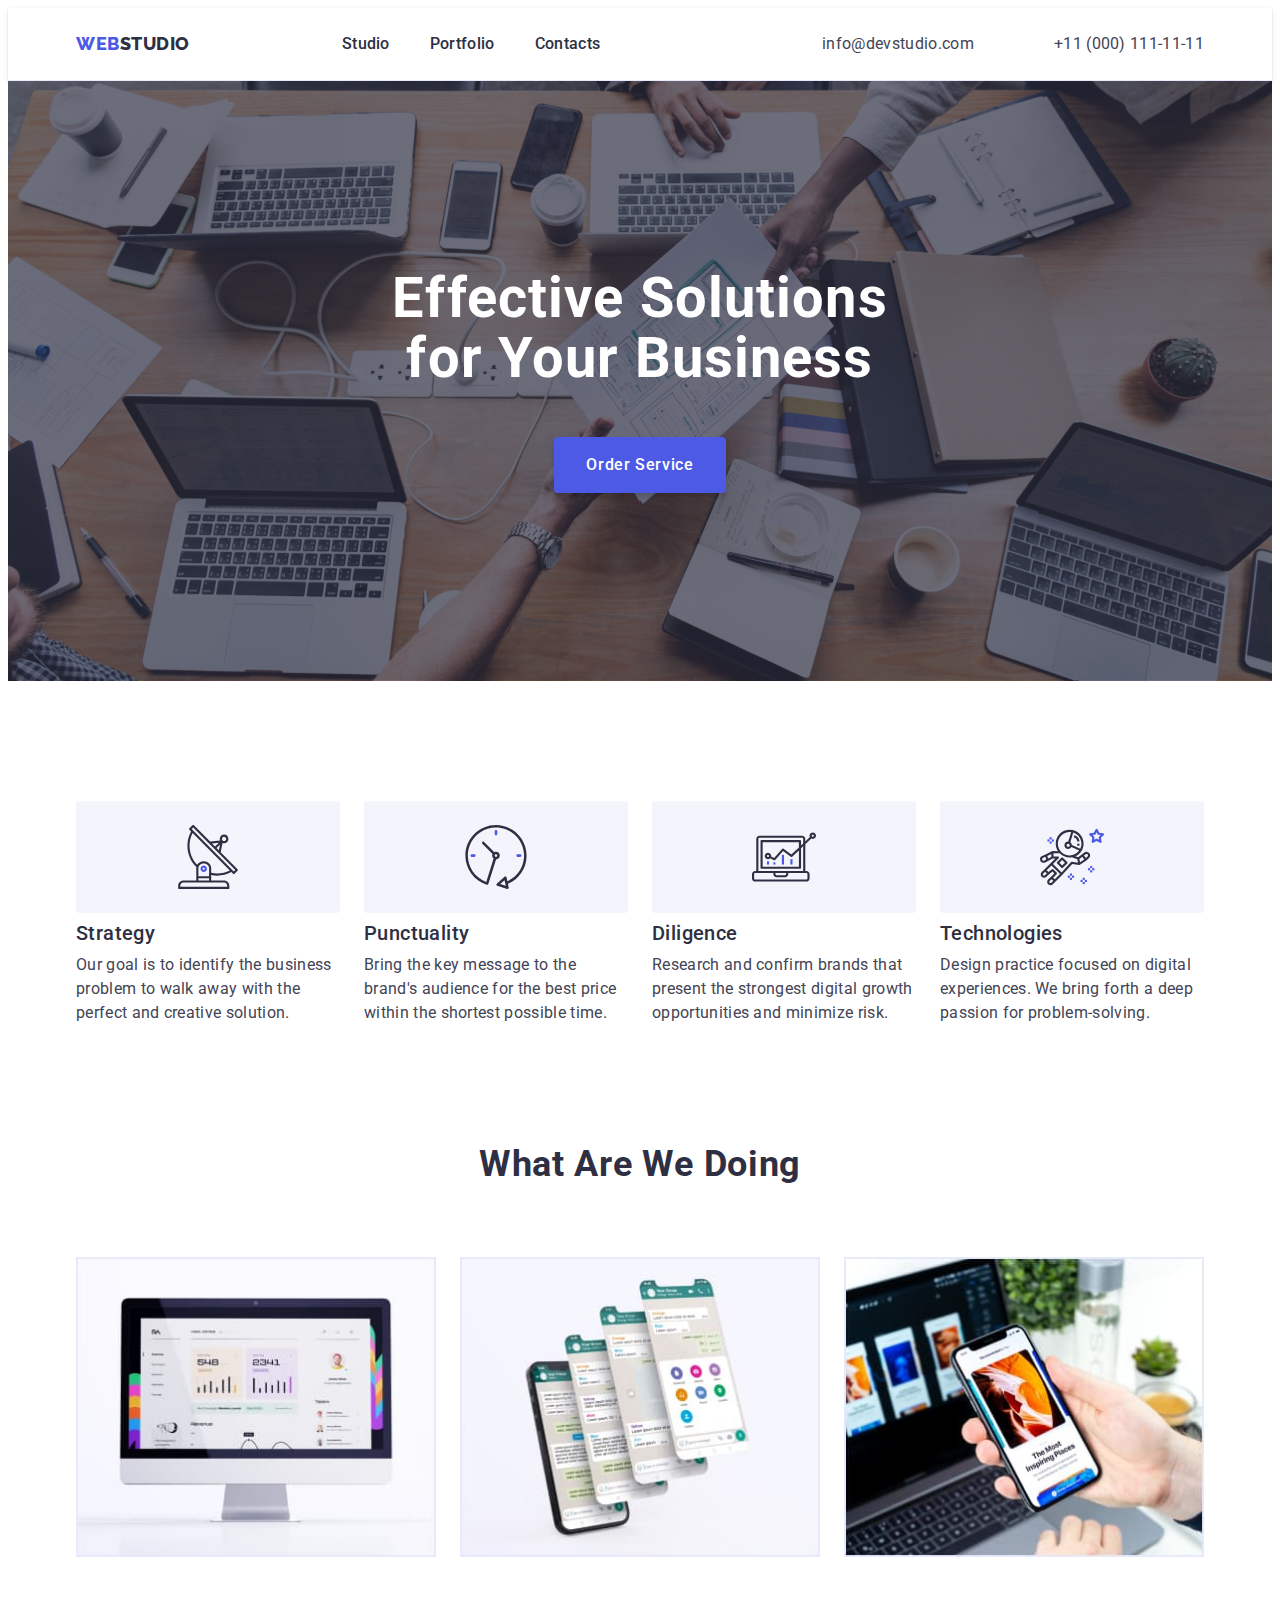
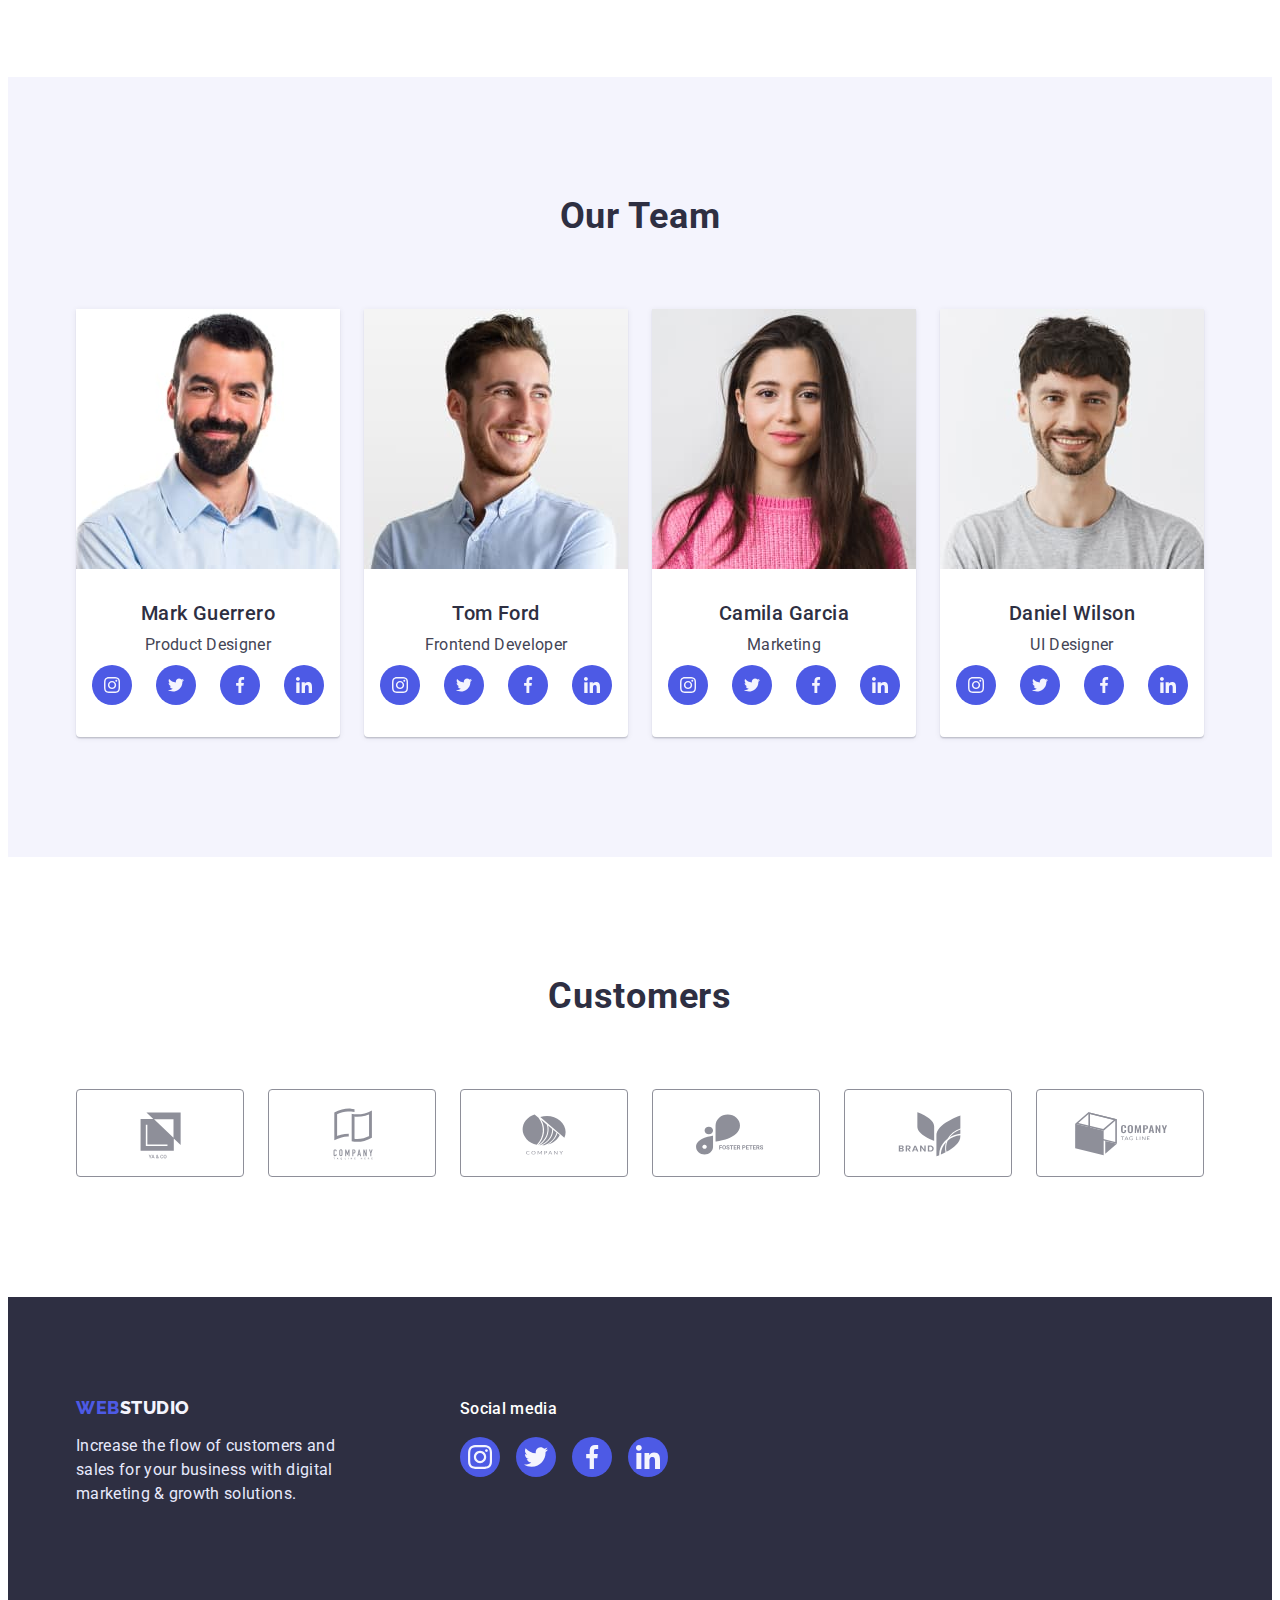
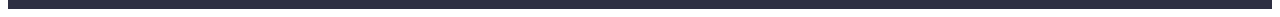
==== commit 565aa74c: "update css files, icons" ====
--- a/index.html
+++ b/index.html
@@ -82,7 +82,11 @@
           <h2 hidden class="first-head">Section 1</h2>
           <ul class="first-list list">
             <li class="first-item">
-              <div class="first-svg svg-item"></div>
+              <div class="first-svg svg-item">
+                <svg width="64px" height="64px">
+                  <use href="./images/icons.svg#icon-antenna-1"></use>
+                </svg>
+              </div>
               <h3 class="first-header">Strategy</h3>
               <p class="first-par">
                 Our goal is to identify the business problem to walk away with
@@ -90,7 +94,11 @@
               </p>
             </li>
             <li class="first-item">
-              <div class="second-svg svg-item"></div>
+              <div class="second-svg svg-item">
+                <svg width="64px" height="64px">
+                  <use href="./images/icons.svg#icon-clock-1"></use>
+                </svg>
+              </div>
               <h3 class="first-header">Punctuality</h3>
               <p class="first-par">
                 Bring the key message to the brand's audience for the best price
@@ -98,7 +106,11 @@
               </p>
             </li>
             <li class="first-item">
-              <div class="third-svg svg-item"></div>
+              <div class="third-svg svg-item">
+                <svg width="64px" height="64px">
+                  <use href="./images/icons.svg#icon-diagram-1"></use>
+                </svg>
+              </div>
               <h3 class="first-header">Diligence</h3>
               <p class="first-par">
                 Research and confirm brands that present the strongest digital
@@ -106,7 +118,11 @@
               </p>
             </li>
             <li class="first-item">
-              <div class="fourth-svg svg-item"></div>
+              <div class="fourth-svg svg-item">
+                <svg width="64px" height="64px">
+                  <use href="./images/icons.svg#icon-astronaut-1"></use>
+                </svg>
+              </div>
               <h3 class="first-header">Technologies</h3>
               <p class="first-par">
                 Design practice focused on digital experiences. We bring forth a
@@ -169,40 +185,33 @@
               <div class="third-text">
                 <h3 class="third-header">Mark Guerrero</h3>
                 <p class="third-par">Product Designer</p>
+                <!-- social list-->
                 <ul class="social-list list">
                   <li class="social-list-item">
                     <a href="#" class="social-list-link icon-instagram">
-                      <svg class="social-list-icon">
-                        <use
-                          href="./images/icons/sprite.svg#icon-instagram-2"
-                        ></use>
+                      <svg class="social-list-icon" width="16px" height="16px">
+                        <use href="./images/icons.svg#icon-instagram-2"></use>
                       </svg>
                     </a>
                   </li>
                   <li class="social-list-item">
                     <a href="#" class="social-list-link icon-twitter">
-                      <svg class="social-list-icon">
-                        <use
-                          href="./images/icons/sprite.svg#icon-twitter-1"
-                        ></use>
+                      <svg class="social-list-icon" width="16px" height="16px">
+                        <use href="./images/icons.svg#icon-twitter-1"></use>
                       </svg>
                     </a>
                   </li>
                   <li class="social-list-item">
                     <a href="#" class="social-list-link icon-facebook">
-                      <svg class="social-list-icon">
-                        <use
-                          href="./images/icons/sprite.svg#icon-facebook-1"
-                        ></use>
+                      <svg class="social-list-icon" width="16px" height="16px">
+                        <use href="./images/icons.svg#icon-facebook-1"></use>
                       </svg>
                     </a>
                   </li>
                   <li class="social-list-item">
                     <a href="#" class="social-list-link icon-linkedin">
-                      <svg class="social-list-icon">
-                        <use
-                          href="./images/icons/sprite.svg#icon-linkedin-1"
-                        ></use>
+                      <svg class="social-list-icon" width="16px" height="16px">
+                        <use href="./images/icons.svg#icon-linkedin-1"></use>
                       </svg>
                     </a>
                   </li>
@@ -221,40 +230,33 @@
               <div class="third-text">
                 <h3 class="third-header">Tom Ford</h3>
                 <p class="third-par">Frontend Developer</p>
+                <!-- social list-->
                 <ul class="social-list list">
                   <li class="social-list-item">
                     <a href="#" class="social-list-link icon-instagram">
-                      <svg class="social-list-icon">
-                        <use
-                          href="./images/icons/sprite.svg#icon-instagram-2"
-                        ></use>
+                      <svg class="social-list-icon" width="16px" height="16px">
+                        <use href="./images/icons.svg#icon-instagram-2"></use>
                       </svg>
                     </a>
                   </li>
                   <li class="social-list-item">
                     <a href="#" class="social-list-link icon-twitter">
-                      <svg class="social-list-icon">
-                        <use
-                          href="./images/icons/sprite.svg#icon-twitter-1"
-                        ></use>
+                      <svg class="social-list-icon" width="16px" height="16px">
+                        <use href="./images/icons.svg#icon-twitter-1"></use>
                       </svg>
                     </a>
                   </li>
                   <li class="social-list-item">
                     <a href="#" class="social-list-link icon-facebook">
-                      <svg class="social-list-icon">
-                        <use
-                          href="./images/icons/sprite.svg#icon-facebook-1"
-                        ></use>
+                      <svg class="social-list-icon" width="16px" height="16px">
+                        <use href="./images/icons.svg#icon-facebook-1"></use>
                       </svg>
                     </a>
                   </li>
                   <li class="social-list-item">
                     <a href="#" class="social-list-link icon-linkedin">
-                      <svg class="social-list-icon">
-                        <use
-                          href="./images/icons/sprite.svg#icon-linkedin-1"
-                        ></use>
+                      <svg class="social-list-icon" width="16px" height="16px">
+                        <use href="./images/icons.svg#icon-linkedin-1"></use>
                       </svg>
                     </a>
                   </li>
@@ -273,40 +275,33 @@
               <div class="third-text">
                 <h3 class="third-header">Camila Garcia</h3>
                 <p class="third-par">Marketing</p>
+                <!-- social list-->
                 <ul class="social-list list">
                   <li class="social-list-item">
                     <a href="#" class="social-list-link icon-instagram">
-                      <svg class="social-list-icon">
-                        <use
-                          href="./images/icons/sprite.svg#icon-instagram-2"
-                        ></use>
+                      <svg class="social-list-icon" width="16px" height="16px">
+                        <use href="./images/icons.svg#icon-instagram-2"></use>
                       </svg>
                     </a>
                   </li>
                   <li class="social-list-item">
                     <a href="#" class="social-list-link icon-twitter">
-                      <svg class="social-list-icon">
-                        <use
-                          href="./images/icons/sprite.svg#icon-twitter-1"
-                        ></use>
+                      <svg class="social-list-icon" width="16px" height="16px">
+                        <use href="./images/icons.svg#icon-twitter-1"></use>
                       </svg>
                     </a>
                   </li>
                   <li class="social-list-item">
                     <a href="#" class="social-list-link icon-facebook">
-                      <svg class="social-list-icon">
-                        <use
-                          href="./images/icons/sprite.svg#icon-facebook-1"
-                        ></use>
+                      <svg class="social-list-icon" width="16px" height="16px">
+                        <use href="./images/icons.svg#icon-facebook-1"></use>
                       </svg>
                     </a>
                   </li>
                   <li class="social-list-item">
                     <a href="#" class="social-list-link icon-linkedin">
-                      <svg class="social-list-icon">
-                        <use
-                          href="./images/icons/sprite.svg#icon-linkedin-1"
-                        ></use>
+                      <svg class="social-list-icon" width="16px" height="16px">
+                        <use href="./images/icons.svg#icon-linkedin-1"></use>
                       </svg>
                     </a>
                   </li>
@@ -325,40 +320,33 @@
               <div class="third-text">
                 <h3 class="third-header">Daniel Wilson</h3>
                 <p class="third-par">UI Designer</p>
+                <!-- social list-->
                 <ul class="social-list list">
                   <li class="social-list-item">
                     <a href="#" class="social-list-link icon-instagram">
-                      <svg class="social-list-icon">
-                        <use
-                          href="./images/icons/sprite.svg#icon-instagram-2"
-                        ></use>
+                      <svg class="social-list-icon" width="16px" height="16px">
+                        <use href="./images/icons.svg#icon-instagram-2"></use>
                       </svg>
                     </a>
                   </li>
                   <li class="social-list-item">
                     <a href="#" class="social-list-link icon-twitter">
-                      <svg class="social-list-icon">
-                        <use
-                          href="./images/icons/sprite.svg#icon-twitter-1"
-                        ></use>
+                      <svg class="social-list-icon" width="16px" height="16px">
+                        <use href="./images/icons.svg#icon-twitter-1"></use>
                       </svg>
                     </a>
                   </li>
                   <li class="social-list-item">
                     <a href="#" class="social-list-link icon-facebook">
-                      <svg class="social-list-icon">
-                        <use
-                          href="./images/icons/sprite.svg#icon-facebook-1"
-                        ></use>
+                      <svg class="social-list-icon" width="16px" height="16px">
+                        <use href="./images/icons.svg#icon-facebook-1"></use>
                       </svg>
                     </a>
                   </li>
                   <li class="social-list-item">
                     <a href="#" class="social-list-link icon-linkedin">
-                      <svg class="social-list-icon">
-                        <use
-                          href="./images/icons/sprite.svg#icon-linkedin-1"
-                        ></use>
+                      <svg class="social-list-icon" width="16px" height="16px">
+                        <use href="./images/icons.svg#icon-linkedin-1"></use>
                       </svg>
                     </a>
                   </li>
@@ -376,60 +364,60 @@
           <ul class="fourth-list list">
             <li class="fourth-item">
               <a href="#" class="fourth-link link">
-                <svg class="fourth-svgs">
-                  <use
-                    class="fourth-logo"
-                    href="./images/icons/sprite2.svg#icon-Client-1"
-                  ></use>
-                </svg>
-              </a>
-            </li>
-            <li class="fourth-item">
-              <a href="#" class="fourth-link link">
-                <svg class="fourth-svgs">
-                  <use
-                    class="fourth-logo"
-                    href="./images/icons/sprite2.svg#icon-Client-2"
-                  ></use>
-                </svg>
-              </a>
-            </li>
-            <li class="fourth-item">
-              <a href="#" class="fourth-link link">
-                <svg class="fourth-svgs">
-                  <use
-                    class="fourth-logo"
-                    href="./images/icons/sprite2.svg#icon-Client-3"
-                  ></use>
-                </svg>
-              </a>
-            </li>
-            <li class="fourth-item">
-              <a href="#" class="fourth-link link">
-                <svg class="fourth-svgs">
-                  <use
-                    class="fourth-logo"
-                    href="./images/icons/sprite2.svg#icon-Client-4"
-                  ></use>
-                </svg>
-              </a>
-            </li>
-            <li class="fourth-item">
-              <a href="#" class="fourth-link link">
-                <svg class="fourth-svgs">
-                  <use
-                    class="fourth-logo"
-                    href="./images/icons/sprite2.svg#icon-Client-5"
-                  ></use>
-                </svg>
-              </a>
-            </li>
-            <li class="fourth-item">
-              <a href="#" class="fourth-link link">
-                <svg class="fourth-svgs">
-                  <use
-                    class="fourth-logo"
-                    href="./images/icons/sprite2.svg#icon-Client-6"
+                <svg class="fourth-svgs" width="104px" height="56px">
+                  <use
+                    class="fourth-logo"
+                    href="./images/icons.svg#icon-Client-1"
+                  ></use>
+                </svg>
+              </a>
+            </li>
+            <li class="fourth-item">
+              <a href="#" class="fourth-link link">
+                <svg class="fourth-svgs" width="104px" height="56px">
+                  <use
+                    class="fourth-logo"
+                    href="./images/icons.svg#icon-Client-2"
+                  ></use>
+                </svg>
+              </a>
+            </li>
+            <li class="fourth-item">
+              <a href="#" class="fourth-link link">
+                <svg class="fourth-svgs" width="104px" height="56px">
+                  <use
+                    class="fourth-logo"
+                    href="./images/icons.svg#icon-Client-3"
+                  ></use>
+                </svg>
+              </a>
+            </li>
+            <li class="fourth-item">
+              <a href="#" class="fourth-link link">
+                <svg class="fourth-svgs" width="104px" height="56px">
+                  <use
+                    class="fourth-logo"
+                    href="./images/icons.svg#icon-Client-4"
+                  ></use>
+                </svg>
+              </a>
+            </li>
+            <li class="fourth-item">
+              <a href="#" class="fourth-link link">
+                <svg class="fourth-svgs" width="104px" height="56px">
+                  <use
+                    class="fourth-logo"
+                    href="./images/icons.svg#icon-Client-5"
+                  ></use>
+                </svg>
+              </a>
+            </li>
+            <li class="fourth-item">
+              <a href="#" class="fourth-link link">
+                <svg class="fourth-svgs" width="104px" height="56px">
+                  <use
+                    class="fourth-logo"
+                    href="./images/icons.svg#icon-Client-6"
                   ></use>
                 </svg>
               </a>
@@ -454,32 +442,32 @@
 
         <div class="footer-soc">
           <p class="soc-text">Social media</p>
-          <ul class="social-list list">
-            <li class="social-list-item">
+          <ul class="footer-social-list list">
+            <li class="footer-social-item">
               <a href="#" class="footer-social-link icon-instagram">
-                <svg class="footer-social-icon">
-                  <use href="./images/icons/sprite.svg#icon-instagram-2"></use>
-                </svg>
-              </a>
-            </li>
-            <li class="social-list-item">
+                <svg class="footer-social-icon" width="24px" height="24px">
+                  <use href="./images/icons.svg#icon-instagram-2"></use>
+                </svg>
+              </a>
+            </li>
+            <li class="footer-social-item">
               <a href="#" class="footer-social-link icon-twitter">
-                <svg class="footer-social-icon">
-                  <use href="./images/icons/sprite.svg#icon-twitter-1"></use>
-                </svg>
-              </a>
-            </li>
-            <li class="social-list-item">
+                <svg class="footer-social-icon" width="24px" height="24px">
+                  <use href="./images/icons.svg#icon-twitter-1"></use>
+                </svg>
+              </a>
+            </li>
+            <li class="footer-social-item">
               <a href="#" class="footer-social-link icon-facebook">
-                <svg class="footer-social-icon">
-                  <use href="./images/icons/sprite.svg#icon-facebook-1"></use>
-                </svg>
-              </a>
-            </li>
-            <li class="social-list-item">
+                <svg class="footer-social-icon" width="24px" height="24px">
+                  <use href="./images/icons.svg#icon-facebook-1"></use>
+                </svg>
+              </a>
+            </li>
+            <li class="footer-social-item">
               <a href="#" class="footer-social-link icon-linkedin">
-                <svg class="footer-social-icon">
-                  <use href="./images/icons/sprite.svg#icon-linkedin-1"></use>
+                <svg class="footer-social-icon" width="24px" height="24px">
+                  <use href="./images/icons.svg#icon-linkedin-1"></use>
                 </svg>
               </a>
             </li>
--- a/css/styles.css
+++ b/css/styles.css
@@ -166,23 +166,22 @@
 /* -----------HERO------------- */
 
 .hero {
-  padding: 188px 0;
+  max-width: 1440px;
   background-image: linear-gradient(
       rgba(46, 47, 66, 0.7),
       rgba(46, 47, 66, 0.7)
     ),
     url("../images/people-office\ 1.jpg");
+  background-repeat: no-repeat;
+  background-position: center;
   background-size: cover;
 }
 
-/* .hero-dark-bg {
-  background-image: ;
-} */
-
 .hero-container {
   display: flex;
   flex-direction: column;
   align-items: center;
+  padding: 188px 0;
 }
 
 .hero-header {
@@ -236,36 +235,14 @@
   background: #f4f4fd;
   border-radius: 4px;
   margin-bottom: 8px;
-}
-
-.first-svg {
-  background-image: url("../images/antenna\ 1.svg");
+  display: flex;
+  align-items: center;
+  justify-content: center;
   background-repeat: no-repeat;
   background-position: center center;
   background-size: 64px 64px;
 }
 
-.second-svg {
-  background-image: url("../images/clock\ 1.svg");
-  background-repeat: no-repeat;
-  background-position: center center;
-  background-size: 64px 64px;
-}
-
-.third-svg {
-  background-image: url("../images/diagram\ 1.svg");
-  background-repeat: no-repeat;
-  background-position: center center;
-  background-size: 64px 64px;
-}
-
-.fourth-svg {
-  background-image: url("../images/astronaut\ 1.svg");
-  background-repeat: no-repeat;
-  background-position: center center;
-  background-size: 64px 64px;
-}
-
 .first-list {
   display: flex;
   gap: 24px;
@@ -329,6 +306,7 @@
 
 .third-list {
   display: flex;
+  justify-content: center;
   gap: 24px;
 }
 
@@ -391,16 +369,21 @@
 .social-list-link {
   width: 40px;
   height: 40px;
-  background: #4d5ae5;
+  background-color: #4d5ae5;
   padding: 12px;
   border-radius: 50%;
   display: inline-block;
+  display: flex;
+  align-items: center;
+  justify-content: center;
+}
+
+.social-list-link:is(:hover, :focus) {
+  background-color: #404bbf;
 }
 
 .social-list-icon {
-  width: 16px;
-  height: 16px;
-  color: #f4f4fd;
+  fill: #f4f4fd;
 }
 
 /* ----------SECTION 4----------- */
@@ -423,24 +406,30 @@
 }
 
 .fourth-item {
-  width: 168px;
+  width: calc((100% - 120px) / 6);
   height: 88px;
+}
+
+.fourth-link {
+  width: 100%;
+  height: 100%;
   border: 1px solid #8e8f99;
   border-radius: 4px;
   display: flex;
   justify-content: center;
   align-items: center;
+  color: #8e8f99;
+}
+
+.fourth-link:is(:hover, :focus) {
+  border-color: #404bbf;
+  color: #404bbf;
 }
 
 .fourth-svgs {
-  width: 168px;
-  max-height: 88px;
-}
-
-.fourth-logo {
-  max-width: 104px;
-  min-height: 56px;
-  padding: 16px 32px;
+  width: 100%;
+  height: 100%;
+  fill: currentColor;
 }
 
 /* -----------FOOTER------------- */
@@ -454,10 +443,12 @@
 
 .footer-container {
   display: flex;
+  align-items: baseline;
 }
 
 .footer-div {
   height: 112px;
+  margin-right: 120px;
 }
 
 .footer-logo {
@@ -486,10 +477,6 @@
   margin-top: 16px;
 }
 
-.footer-soc {
-  margin-left: 120px;
-}
-
 .soc-text {
   font-style: normal;
   font-weight: 500;
@@ -500,20 +487,36 @@
   margin-bottom: 16px;
 }
 
-.footer-social-link {
+.footer-social-list {
+  gap: 16px;
+  height: 40px;
+  display: flex;
+  align-items: center;
+}
+
+.footer-social-item {
   width: 40px;
   height: 40px;
-  display: flex;
-  align-content: center;
-  background: #4d5ae5;
+}
+
+.footer-social-link {
+  width: 100%;
+  height: 100%;
+  background-color: #4d5ae5;
+  border-radius: 50%;
   padding: 8px;
-  border-radius: 50%;
   display: inline-block;
+  display: flex;
+  align-items: center;
+  justify-content: center;
+}
+
+.footer-social-link:is(:hover, :focus) {
+  background-color: #31d0aa;
 }
 
 .footer-social-icon {
-  width: 24px;
-  height: 24px;
+  fill: #f4f4fd;
 }
 
 /* Portfolio */
@@ -562,6 +565,8 @@
   color: #ffffff;
   cursor: pointer;
   border: 1px solid transparent;
+  box-shadow: 0px 3px 1px rgba(0, 0, 0, 0.1), 0px 2px 1px rgba(0, 0, 0, 0.08),
+    0px 2px 2px rgba(0, 0, 0, 0.12);
 }
 
 /* -----------PROJECTS------------- */
@@ -579,10 +584,11 @@
 }
 
 .project-link {
-}
-
-.project-item:is(:hover, :focus) {
-  border: 1px solid #f4f4fd;
+  display: block;
+  box-shadow: none;
+}
+
+.project-link:is(:hover, :focus) {
   box-shadow: 0px 1px 6px rgba(46, 47, 66, 0.08),
     0px 1px 1px rgba(46, 47, 66, 0.16), 0px 2px 1px rgba(46, 47, 66, 0.08);
 }
